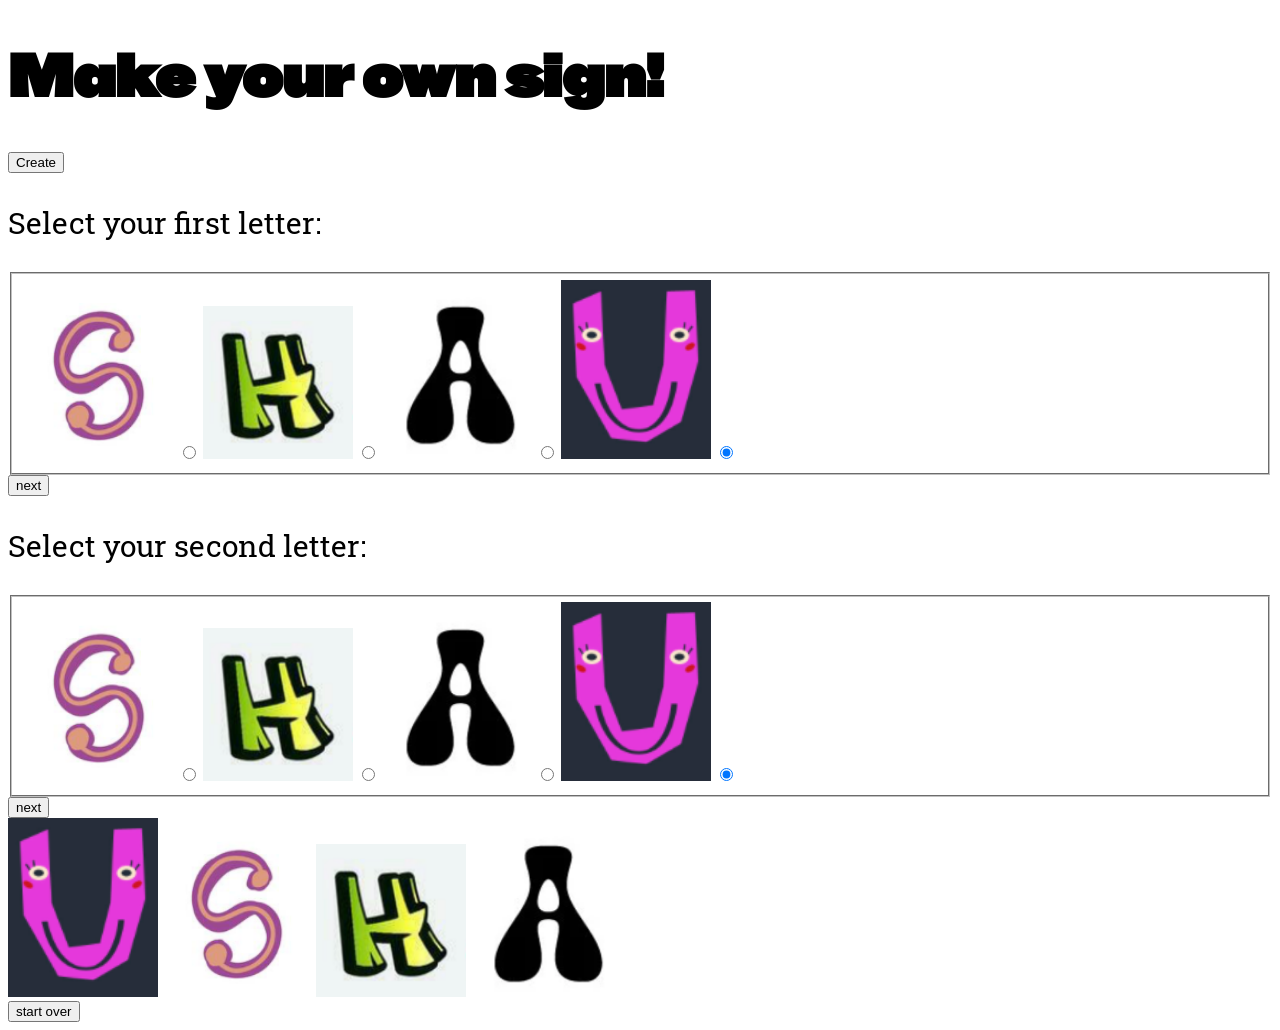
==== interactive-storytelling/index.html @ c2c902f6 "interactive storytelling project" ====
<!DOCTYPE html>
<html lang="en">
<head>
    <meta charset="UTF-8">
    <meta name="viewport" content="width=device-width, initial-scale=1.0">
    <title>Making Your Sign</title>

    <link rel="stylesheet" href="./styles.css">

    <link rel="preconnect" href="https://fonts.googleapis.com">
    <link rel="preconnect" href="https://fonts.gstatic.com" crossorigin>
    <link href="https://fonts.googleapis.com/css2?family=BBH+Sans+Hegarty&display=swap" rel="stylesheet">

    <link rel="preconnect" href="https://fonts.googleapis.com">
    <link rel="preconnect" href="https://fonts.gstatic.com" crossorigin>
    <link href="https://fonts.googleapis.com/css2?family=Roboto+Slab:wght@100..900&display=swap" rel="stylesheet">

</head>
<body>
    
<div class="blank sign" id="create">
        <h1>Make your own sign!</h1>
        <button id="create-button">Create</button>
</div>

<div class="letter panel hide" id="first-selection">
        <p>Select your first letter:</p>
        <fieldset>
            <label for="opt1"><img src="./assets/s-is.png"></label>
            <input type="radio" id="opt1" name="first-selection" value="./assets/s-is.png" checked />

            <label for="opt2"><img src="./assets/h-is.png"></label>
            <input type="radio" id="opt2" name="first-selection" value="./assets/h-is.png" checked />

            <label for="opt3"><img src="./assets/a-is.png"></label>
            <input type="radio" id="opt3" name="first-selection" value="./assets/a-is.png" checked />

            <label for="opt4"><img src="./assets/u-is.png"></label>
            <input type="radio" id="opt4" name="first-selection" value="./assets/u-is.png" checked />
        </fieldset>

        <button id="first-letter-button">next</button>
    </div>


    
    <div class="letter panel hide" id="second-selection">
        <p>Select your second letter:</p>
         <fieldset>
            <label for="opt1"><img src="./assets/s-is.png"></label>
            <input type="radio" id="opt1" name="second-selection" value="./assets/s-is.png" checked />

            <label for="opt2"><img src="./assets/h-is.png"></label>
            <input type="radio" id="opt2" name="second-selection" value="./assets/h-is.png" checked />

            <label for="opt3"><img src="./assets/a-is.png"></label>
            <input type="radio" id="opt3" name="second-selection" value="./assets/a-is.png" checked />

            <label for="opt4"><img src="./assets/u-is.png"></label>
            <input type="radio" id="opt4" name="second-selection" value="./assets/u-is.png" checked />
        </fieldset>
        <button id="second-letter-button">next</button>
    </div>



     <div class="letter panel hide" id="decorated-sign">
        <div id="sign-collage">
            <img id="u-l" src="./assets/u-is.png" alt="quilt square">
            <img id="s-l" src="./assets/s-is.png" alt="quilt square">
            <img id="h-l" src="./assets/h-is.png" alt="quilt square">
            <img id="a-l" src="./assets/a-is.png" alt="quilt square">
        </div>
        <button id="back-button">start over</button>
    </div>















    <script src="./main.js"></script>
</body>
</html>
---- interactive-storytelling/styles.css ----
p{
    font-family: "Roboto Slab", serif;
    font-size:30px;
}

img{
    width:150px;
}

h1{
    font-family: "BBH Sans Hegarty", sans-serif;
    font-size:60px;
}
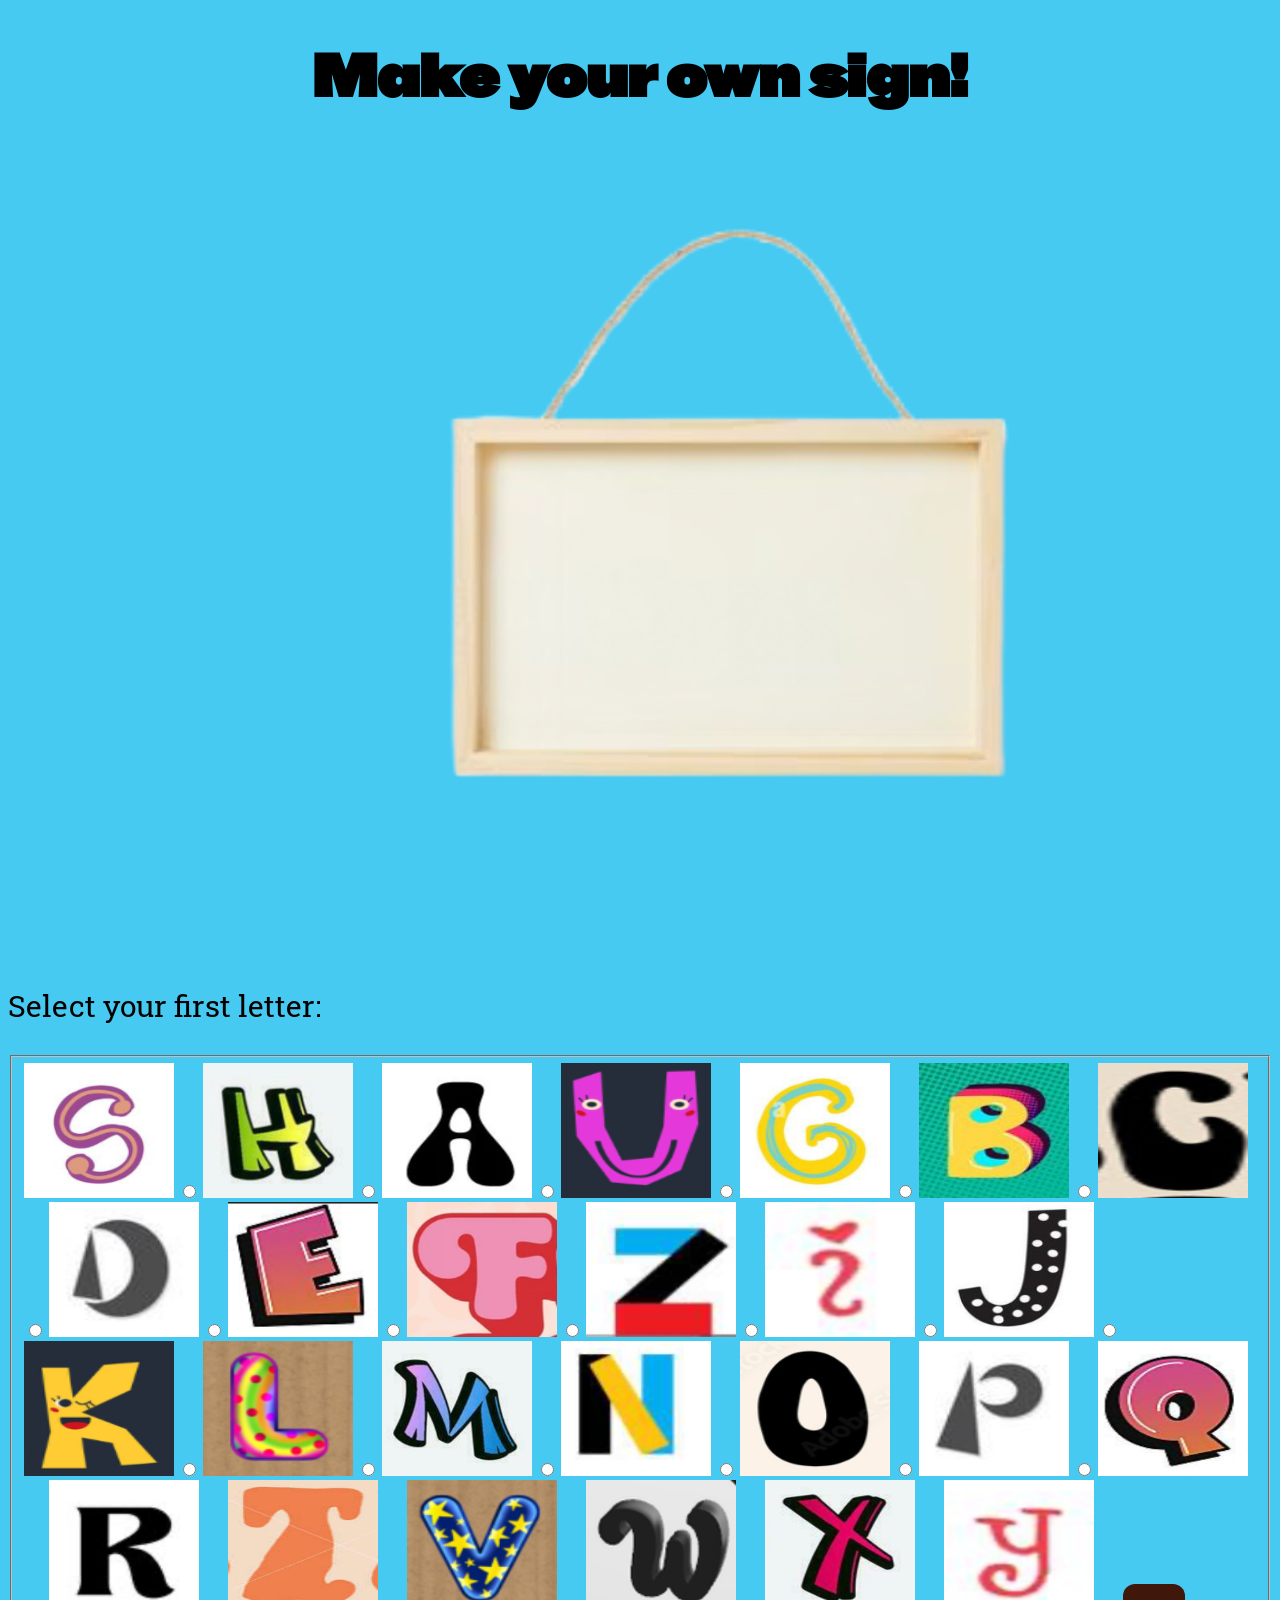
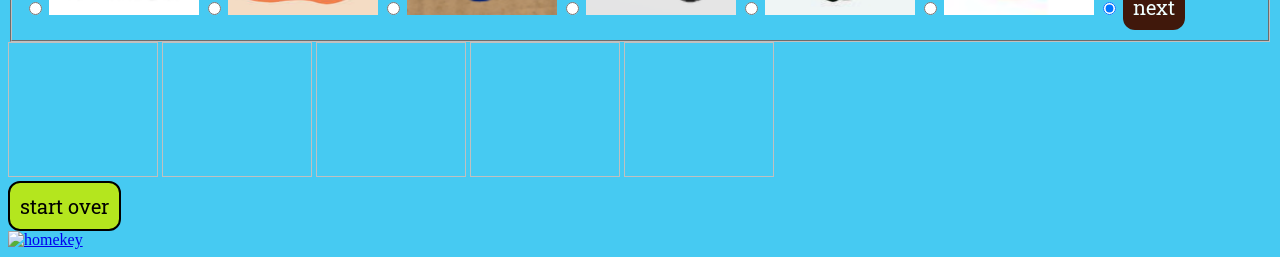
==== commit 8f042226: "Add files via upload Interactive Storytelling Project" ====
--- a/interactive-storytelling/index.html
+++ b/interactive-storytelling/index.html
@@ -17,13 +17,14 @@
 
 </head>
 <body>
-    
-<div class="blank sign" id="create">
-        <h1>Make your own sign!</h1>
-        <button id="create-button">Create</button>
+   
+<h1>Make your own sign!</h1>
+<img id = door-sign-template src = "./assets/door-sign-2.png" alt="blank door sign">
+<div class="blank sign">
+        
 </div>
 
-<div class="letter panel hide" id="first-selection">
+<div class="letterpanelshow" id="first-selection">
         <p>Select your first letter:</p>
         <fieldset>
             <label for="opt1"><img src="./assets/s-is.png"></label>
@@ -37,14 +38,83 @@
 
             <label for="opt4"><img src="./assets/u-is.png"></label>
             <input type="radio" id="opt4" name="first-selection" value="./assets/u-is.png" checked />
+
+            <label for="opt5"><img src="./assets/g-is.png"></label>
+            <input type="radio" id="opt5" name="first-selection" value="./assets/g-is.png" checked />
+
+            <label for="opt6"><img src="./assets/b-is.png"></label>
+            <input type="radio" id="opt6" name="first-selection" value="./assets/b-is.png" checked />
+
+            <label for="opt7"><img src="./assets/c-is.png"></label>
+            <input type="radio" id="opt7" name="first-selection" value="./assets/c-is.png" checked />
+
+            <label for="opt8"><img src="./assets/d-is.png"></label>
+            <input type="radio" id="opt8" name="first-selection" value="./assets/d-is.png" checked />
+
+            <label for="opt9"><img src="./assets/e-is.png"></label>
+            <input type="radio" id="opt9" name="first-selection" value="./assets/e-is.png" checked />
+
+            <label for="opt10"><img src="./assets/f-is.png"></label>
+            <input type="radio" id="opt10" name="first-selection" value="./assets/f-is.png" checked />
+
+            <label for="opt11"><img src="./assets/z-is.png"></label>
+            <input type="radio" id="opt11" name="first-selection" value="./assets/z-is.png" checked />
+
+            <label for="opt12"><img src="./assets/i-is.png"></label>
+            <input type="radio" id="opt12" name="first-selection" value="./assets/i-is.png" checked />
+
+            <label for="opt13"><img src="./assets/j-is.png"></label>
+            <input type="radio" id="opt13" name="first-selection" value="./assets/j-is.png" checked />
+
+            <label for="opt14"><img src="./assets/k-is.png"></label>
+            <input type="radio" id="opt14" name="first-selection" value="./assets/k-is.png" checked />
+
+            <label for="opt15"><img src="./assets/l-is.png"></label>
+            <input type="radio" id="opt15" name="first-selection" value="./assets/l-is.png" checked />
+
+            <label for="opt16"><img src="./assets/m-is.png"></label>
+            <input type="radio" id="opt16" name="first-selection" value="./assets/m-is.png" checked />
+            
+            <label for="opt17"><img src="./assets/n-is.png"></label>
+            <input type="radio" id="opt17" name="first-selection" value="./assets/n-is.png" checked />
+
+            <label for="opt18"><img src="./assets/o-is.png"></label>
+            <input type="radio" id="opt18" name="first-selection" value="./assets/o-is.png" checked />
+
+            <label for="opt19"><img src="./assets/p-is.png"></label>
+            <input type="radio" id="opt19" name="first-selection" value="./assets/p-is.png" checked />
+
+            <label for="opt20"><img src="./assets/q-is.png"></label>
+            <input type="radio" id="opt20" name="first-selection" value="./assets/q-is.png" checked />
+
+            <label for="opt21"><img src="./assets/r-is.png"></label>
+            <input type="radio" id="opt21" name="first-selection" value="./assets/r-is.png" checked />
+
+            <label for="opt22"><img src="./assets/t-is.png"></label>
+            <input type="radio" id="opt22" name="first-selection" value="./assets/t-is.png" checked />
+
+            <label for="opt23"><img src="./assets/v-is.png"></label>
+            <input type="radio" id="opt23" name="first-selection" value="./assets/v-is.png" checked />
+
+            <label for="opt24"><img src="./assets/w-is.png"></label>
+            <input type="radio" id="opt24" name="first-selection" value="./assets/w-is.png" checked />
+
+            <label for="opt25"><img src="./assets/x-is.png"></label>
+            <input type="radio" id="opt25" name="first-selection" value="./assets/x-is.png" checked />
+
+            <label for="opt26"><img src="./assets/y-is.png"></label>
+            <input type="radio" id="opt26" name="first-selection" value="./assets/y-is.png" checked />
+
+
+            <button id="first-letter-button">next</button>
         </fieldset>
 
-        <button id="first-letter-button">next</button>
+       
     </div>
 
 
     
-    <div class="letter panel hide" id="second-selection">
+    <div class="letterpanelhide" id="second-selection">
         <p>Select your second letter:</p>
          <fieldset>
             <label for="opt1"><img src="./assets/s-is.png"></label>
@@ -58,35 +128,345 @@
 
             <label for="opt4"><img src="./assets/u-is.png"></label>
             <input type="radio" id="opt4" name="second-selection" value="./assets/u-is.png" checked />
+
+            <label for="opt5"><img src="./assets/g-is.png"></label>
+            <input type="radio" id="opt5" name="second-selection" value="./assets/g-is.png" checked />
+
+            <label for="opt6"><img src="./assets/b-is.png"></label>
+            <input type="radio" id="opt6" name="second-selection" value="./assets/b-is.png" checked />
+
+            <label for="opt7"><img src="./assets/c-is.png"></label>
+            <input type="radio" id="opt7" name="second-selection" value="./assets/c-is.png" checked />
+
+            <label for="opt8"><img src="./assets/d-is.png"></label>
+            <input type="radio" id="opt8" name="second-selection" value="./assets/d-is.png" checked />
+
+            <label for="opt9"><img src="./assets/e-is.png"></label>
+            <input type="radio" id="opt9" name="second-selection" value="./assets/e-is.png" checked />
+
+            <label for="opt10"><img src="./assets/f-is.png"></label>
+            <input type="radio" id="opt10" name="second-selection" value="./assets/f-is.png" checked />
+
+            <label for="opt11"><img src="./assets/z-is.png"></label>
+            <input type="radio" id="opt11" name="second-selection" value="./assets/z-is.png" checked />
+
+            <label for="opt12"><img src="./assets/i-is.png"></label>
+            <input type="radio" id="opt12" name="second-selection" value="./assets/i-is.png" checked />
+
+            <label for="opt13"><img src="./assets/j-is.png"></label>
+            <input type="radio" id="opt13" name="second-selection" value="./assets/j-is.png" checked />
+
+            <label for="opt14"><img src="./assets/k-is.png"></label>
+            <input type="radio" id="opt14" name="second-selection" value="./assets/k-is.png" checked />
+
+            <label for="opt15"><img src="./assets/l-is.png"></label>
+            <input type="radio" id="opt15" name="second-selection" value="./assets/l-is.png" checked />
+
+            <label for="opt16"><img src="./assets/m-is.png"></label>
+            <input type="radio" id="opt16" name="second-selection" value="./assets/m-is.png" checked />
+            
+            <label for="opt17"><img src="./assets/n-is.png"></label>
+            <input type="radio" id="opt17" name="second-selection" value="./assets/n-is.png" checked />
+
+            <label for="opt18"><img src="./assets/o-is.png"></label>
+            <input type="radio" id="opt18" name="second-selection" value="./assets/o-is.png" checked />
+
+            <label for="opt19"><img src="./assets/p-is.png"></label>
+            <input type="radio" id="opt19" name="second-selection" value="./assets/p-is.png" checked />
+
+            <label for="opt20"><img src="./assets/q-is.png"></label>
+            <input type="radio" id="opt20" name="second-selection" value="./assets/q-is.png" checked />
+
+            <label for="opt21"><img src="./assets/r-is.png"></label>
+            <input type="radio" id="opt21" name="second-selection" value="./assets/r-is.png" checked />
+
+            <label for="opt22"><img src="./assets/t-is.png"></label>
+            <input type="radio" id="opt22" name="second-selection" value="./assets/t-is.png" checked />
+
+            <label for="opt23"><img src="./assets/v-is.png"></label>
+            <input type="radio" id="opt23" name="second-selection" value="./assets/v-is.png" checked />
+
+            <label for="opt24"><img src="./assets/w-is.png"></label>
+            <input type="radio" id="opt24" name="second-selection" value="./assets/w-is.png" checked />
+
+            <label for="opt25"><img src="./assets/x-is.png"></label>
+            <input type="radio" id="opt25" name="second-selection" value="./assets/x-is.png" checked />
+
+            <label for="opt26"><img src="./assets/y-is.png"></label>
+            <input type="radio" id="opt26" name="second-selection" value="./assets/y-is.png" checked />
         </fieldset>
         <button id="second-letter-button">next</button>
     </div>
 
 
 
+     <div class="letterpanelhide" id="third-selection">
+        <p>Select your third letter:</p>
+         <fieldset>
+            <label for="opt1"><img src="./assets/s-is.png"></label>
+            <input type="radio" id="opt1" name="third-selection" value="./assets/s-is.png" checked />
+
+            <label for="opt2"><img src="./assets/h-is.png"></label>
+            <input type="radio" id="opt2" name="third-selection" value="./assets/h-is.png" checked />
+
+            <label for="opt3"><img src="./assets/a-is.png"></label>
+            <input type="radio" id="opt3" name="third-selection" value="./assets/a-is.png" checked />
+
+            <label for="opt4"><img src="./assets/u-is.png"></label>
+            <input type="radio" id="opt4" name="third-selection" value="./assets/u-is.png" checked />
+
+            <label for="opt5"><img src="./assets/g-is.png"></label>
+            <input type="radio" id="opt5" name="third-selection" value="./assets/g-is.png" checked />
+
+            <label for="opt6"><img src="./assets/b-is.png"></label>
+            <input type="radio" id="opt6" name="third-selection" value="./assets/b-is.png" checked />
+
+            <label for="opt7"><img src="./assets/c-is.png"></label>
+            <input type="radio" id="opt7" name="third-selection" value="./assets/c-is.png" checked />
+
+            <label for="opt8"><img src="./assets/d-is.png"></label>
+            <input type="radio" id="opt8" name="third-selection" value="./assets/d-is.png" checked />
+
+            <label for="opt9"><img src="./assets/e-is.png"></label>
+            <input type="radio" id="opt9" name="third-selection" value="./assets/e-is.png" checked />
+
+            <label for="opt10"><img src="./assets/f-is.png"></label>
+            <input type="radio" id="opt10" name="third-selection" value="./assets/f-is.png" checked />
+
+            <label for="opt11"><img src="./assets/z-is.png"></label>
+            <input type="radio" id="opt11" name="third-selection" value="./assets/z-is.png" checked />
+
+            <label for="opt12"><img src="./assets/i-is.png"></label>
+            <input type="radio" id="opt12" name="third-selection" value="./assets/i-is.png" checked />
+
+            <label for="opt13"><img src="./assets/j-is.png"></label>
+            <input type="radio" id="opt13" name="third-selection" value="./assets/j-is.png" checked />
+
+            <label for="opt14"><img src="./assets/k-is.png"></label>
+            <input type="radio" id="opt14" name="third-selection" value="./assets/k-is.png" checked />
+
+            <label for="opt15"><img src="./assets/l-is.png"></label>
+            <input type="radio" id="opt15" name="third-selection" value="./assets/l-is.png" checked />
+
+            <label for="opt16"><img src="./assets/m-is.png"></label>
+            <input type="radio" id="opt16" name="third-selection" value="./assets/m-is.png" checked />
+            
+            <label for="opt17"><img src="./assets/n-is.png"></label>
+            <input type="radio" id="opt17" name="third-selection" value="./assets/n-is.png" checked />
+
+            <label for="opt18"><img src="./assets/o-is.png"></label>
+            <input type="radio" id="opt18" name="third-selection" value="./assets/o-is.png" checked />
+
+            <label for="opt19"><img src="./assets/p-is.png"></label>
+            <input type="radio" id="opt19" name="third-selection" value="./assets/p-is.png" checked />
+
+            <label for="opt20"><img src="./assets/q-is.png"></label>
+            <input type="radio" id="opt20" name="third-selection" value="./assets/q-is.png" checked />
+
+            <label for="opt21"><img src="./assets/r-is.png"></label>
+            <input type="radio" id="opt21" name="third-selection" value="./assets/r-is.png" checked />
+
+            <label for="opt22"><img src="./assets/t-is.png"></label>
+            <input type="radio" id="opt22" name="third-selection" value="./assets/t-is.png" checked />
+
+            <label for="opt23"><img src="./assets/v-is.png"></label>
+            <input type="radio" id="opt23" name="third-selection" value="./assets/v-is.png" checked />
+
+            <label for="opt24"><img src="./assets/w-is.png"></label>
+            <input type="radio" id="opt24" name="third-selection" value="./assets/w-is.png" checked />
+
+            <label for="opt25"><img src="./assets/x-is.png"></label>
+            <input type="radio" id="opt25" name="third-selection" value="./assets/x-is.png" checked />
+
+            <label for="opt26"><img src="./assets/y-is.png"></label>
+            <input type="radio" id="opt26" name="third-selection" value="./assets/y-is.png" checked />
+        </fieldset>
+        <button id="third-letter-button">next</button>
+    </div>
+
+    <div class="letterpanelhide" id="fourth-selection">
+        <p>Select your fourth letter:</p>
+         <fieldset>
+            <label for="opt1"><img src="./assets/s-is.png"></label>
+            <input type="radio" id="opt1" name="fourth-selection" value="./assets/s-is.png" checked />
+
+            <label for="opt2"><img src="./assets/h-is.png"></label>
+            <input type="radio" id="opt2" name="fourth-selection" value="./assets/h-is.png" checked />
+
+            <label for="opt3"><img src="./assets/a-is.png"></label>
+            <input type="radio" id="opt3" name="fourth-selection" value="./assets/a-is.png" checked />
+
+            <label for="opt4"><img src="./assets/u-is.png"></label>
+            <input type="radio" id="opt4" name="fourth-selection" value="./assets/u-is.png" checked />
+
+             <label for="opt5"><img src="./assets/g-is.png"></label>
+            <input type="radio" id="opt5" name="fourth-selection" value="./assets/g-is.png" checked />
+
+            <label for="opt6"><img src="./assets/b-is.png"></label>
+            <input type="radio" id="opt6" name="fourth-selection" value="./assets/b-is.png" checked />
+
+            <label for="opt7"><img src="./assets/c-is.png"></label>
+            <input type="radio" id="opt7" name="fourth-selection" value="./assets/c-is.png" checked />
+
+            <label for="opt8"><img src="./assets/d-is.png"></label>
+            <input type="radio" id="opt8" name="fourth-selection" value="./assets/d-is.png" checked />
+
+            <label for="opt9"><img src="./assets/e-is.png"></label>
+            <input type="radio" id="opt9" name="fourth-selection" value="./assets/e-is.png" checked />
+
+            <label for="opt10"><img src="./assets/f-is.png"></label>
+            <input type="radio" id="opt10" name="fourth-selection" value="./assets/f-is.png" checked />
+
+            <label for="opt11"><img src="./assets/z-is.png"></label>
+            <input type="radio" id="opt11" name="fourth-selection" value="./assets/z-is.png" checked />
+
+            <label for="opt12"><img src="./assets/i-is.png"></label>
+            <input type="radio" id="opt12" name="fourth-selection" value="./assets/i-is.png" checked />
+
+            <label for="opt13"><img src="./assets/j-is.png"></label>
+            <input type="radio" id="opt13" name="fourth-selection" value="./assets/j-is.png" checked />
+
+            <label for="opt14"><img src="./assets/k-is.png"></label>
+            <input type="radio" id="opt14" name="fourth-selection" value="./assets/k-is.png" checked />
+
+            <label for="opt15"><img src="./assets/l-is.png"></label>
+            <input type="radio" id="opt15" name="fourth-selection" value="./assets/l-is.png" checked />
+
+            <label for="opt16"><img src="./assets/m-is.png"></label>
+            <input type="radio" id="opt16" name="fourth-selection" value="./assets/m-is.png" checked />
+            
+            <label for="opt17"><img src="./assets/n-is.png"></label>
+            <input type="radio" id="opt17" name="fourth-selection" value="./assets/n-is.png" checked />
+
+            <label for="opt18"><img src="./assets/o-is.png"></label>
+            <input type="radio" id="opt18" name="fourth-selection" value="./assets/o-is.png" checked />
+
+            <label for="opt19"><img src="./assets/p-is.png"></label>
+            <input type="radio" id="opt19" name="fourth-selection" value="./assets/p-is.png" checked />
+
+            <label for="opt20"><img src="./assets/q-is.png"></label>
+            <input type="radio" id="opt20" name="fourth-selection" value="./assets/q-is.png" checked />
+
+            <label for="opt21"><img src="./assets/r-is.png"></label>
+            <input type="radio" id="opt21" name="fourth-selection" value="./assets/r-is.png" checked />
+
+            <label for="opt22"><img src="./assets/t-is.png"></label>
+            <input type="radio" id="opt22" name="fourth-selection" value="./assets/t-is.png" checked />
+
+            <label for="opt23"><img src="./assets/v-is.png"></label>
+            <input type="radio" id="opt23" name="fourth-selection" value="./assets/v-is.png" checked />
+
+            <label for="opt24"><img src="./assets/w-is.png"></label>
+            <input type="radio" id="opt24" name="fourth-selection" value="./assets/w-is.png" checked />
+
+            <label for="opt25"><img src="./assets/x-is.png"></label>
+            <input type="radio" id="opt25" name="fourth-selection" value="./assets/x-is.png" checked />
+
+            <label for="opt26"><img src="./assets/y-is.png"></label>
+            <input type="radio" id="opt26" name="fourth-selection" value="./assets/y-is.png" checked />
+        </fieldset>
+        <button id="fourth-letter-button">next</button>
+    </div>
+
+
+<div class="letterpanelhide" id="fifth-selection">
+        <p>Select your fifth letter:</p>
+         <fieldset>
+            <label for="opt1"><img src="./assets/s-is.png"></label>
+            <input type="radio" id="opt1" name="fifth-selection" value="./assets/s-is.png" checked />
+
+            <label for="opt2"><img src="./assets/h-is.png"></label>
+            <input type="radio" id="opt2" name="fifth-selection" value="./assets/h-is.png" checked />
+
+            <label for="opt3"><img src="./assets/a-is.png"></label>
+            <input type="radio" id="opt3" name="fifth-selection" value="./assets/a-is.png" checked />
+
+            <label for="opt4"><img src="./assets/u-is.png"></label>
+            <input type="radio" id="opt4" name="fifth-selection" value="./assets/u-is.png" checked />
+
+            <label for="opt5"><img src="./assets/g-is.png"></label>
+            <input type="radio" id="opt5" name="fifth-selection" value="./assets/g-is.png" checked />
+
+            <label for="opt6"><img src="./assets/b-is.png"></label>
+            <input type="radio" id="opt6" name="fifth-selection" value="./assets/b-is.png" checked />
+
+            <label for="opt7"><img src="./assets/c-is.png"></label>
+            <input type="radio" id="opt7" name="fifth-selection" value="./assets/c-is.png" checked />
+
+            <label for="opt8"><img src="./assets/d-is.png"></label>
+            <input type="radio" id="opt8" name="fifth-selection" value="./assets/d-is.png" checked />
+
+            <label for="opt9"><img src="./assets/e-is.png"></label>
+            <input type="radio" id="opt9" name="fifth-selection" value="./assets/e-is.png" checked />
+
+            <label for="opt10"><img src="./assets/f-is.png"></label>
+            <input type="radio" id="opt10" name="fifth-selection" value="./assets/f-is.png" checked />
+
+            <label for="opt11"><img src="./assets/z-is.png"></label>
+            <input type="radio" id="opt11" name="fifth-selection" value="./assets/z-is.png" checked />
+
+            <label for="opt12"><img src="./assets/i-is.png"></label>
+            <input type="radio" id="opt12" name="fifth-selection" value="./assets/i-is.png" checked />
+
+            <label for="opt13"><img src="./assets/j-is.png"></label>
+            <input type="radio" id="opt13" name="fifth-selection" value="./assets/j-is.png" checked />
+
+            <label for="opt14"><img src="./assets/k-is.png"></label>
+            <input type="radio" id="opt14" name="fifth-selection" value="./assets/k-is.png" checked />
+
+            <label for="opt15"><img src="./assets/l-is.png"></label>
+            <input type="radio" id="opt15" name="fifth-selection" value="./assets/l-is.png" checked />
+
+            <label for="opt16"><img src="./assets/m-is.png"></label>
+            <input type="radio" id="opt16" name="fifth-selection" value="./assets/m-is.png" checked />
+            
+            <label for="opt17"><img src="./assets/n-is.png"></label>
+            <input type="radio" id="opt17" name="fifth-selection" value="./assets/n-is.png" checked />
+
+            <label for="opt18"><img src="./assets/o-is.png"></label>
+            <input type="radio" id="opt18" name="fifth-selection" value="./assets/o-is.png" checked />
+
+            <label for="opt19"><img src="./assets/p-is.png"></label>
+            <input type="radio" id="opt19" name="fifth-selection" value="./assets/p-is.png" checked />
+
+            <label for="opt20"><img src="./assets/q-is.png"></label>
+            <input type="radio" id="opt20" name="fifth-selection" value="./assets/q-is.png" checked />
+
+            <label for="opt21"><img src="./assets/r-is.png"></label>
+            <input type="radio" id="opt21" name="fifth-selection" value="./assets/r-is.png" checked />
+
+            <label for="opt22"><img src="./assets/t-is.png"></label>
+            <input type="radio" id="opt22" name="fifth-selection" value="./assets/t-is.png" checked />
+
+            <label for="opt23"><img src="./assets/v-is.png"></label>
+            <input type="radio" id="opt23" name="fifth-selection" value="./assets/v-is.png" checked />
+
+            <label for="opt24"><img src="./assets/w-is.png"></label>
+            <input type="radio" id="opt24" name="fifth-selection" value="./assets/w-is.png" checked />
+
+            <label for="opt25"><img src="./assets/x-is.png"></label>
+            <input type="radio" id="opt25" name="fifth-selection" value="./assets/x-is.png" checked />
+
+            <label for="opt26"><img src="./assets/y-is.png"></label>
+            <input type="radio" id="opt26" name="fifth-selection" value="./assets/y-is.png" checked />
+        </fieldset>
+        <button id="fifth-letter-button">next</button>
+    </div>
+
+
+
      <div class="letter panel hide" id="decorated-sign">
         <div id="sign-collage">
-            <img id="u-l" src="./assets/u-is.png" alt="quilt square">
-            <img id="s-l" src="./assets/s-is.png" alt="quilt square">
-            <img id="h-l" src="./assets/h-is.png" alt="quilt square">
-            <img id="a-l" src="./assets/a-is.png" alt="quilt square">
+            <img id="ul">
+            <img id="sl">
+            <img id="hl">
+            <img id="al">
+            <img id="gl">
         </div>
         <button id="back-button">start over</button>
     </div>
 
-
-
-
-
-
-
-
-
-
-
-
-
-
+<a href="../index.html"><img id="home-key" src="../assets/home-key.png" alt="homekey" style="width:60px"> </a>
 
     <script src="./main.js"></script>
 </body>
--- a/interactive-storytelling/styles.css
+++ b/interactive-storytelling/styles.css
@@ -1,3 +1,8 @@
+
+body{
+    background-color:#46caf2;
+}
+
 p{
     font-family: "Roboto Slab", serif;
     font-size:30px;
@@ -5,9 +10,101 @@
 
 img{
     width:150px;
+    height:15vh;
+}
+
+#door-sign-template{
+    width:200px;
+    height:auto;
+    margin-left:320px;
 }
 
 h1{
     font-family: "BBH Sans Hegarty", sans-serif;
     font-size:60px;
+    text-align:center;
+}
+
+#door-sign-template{
+    width:800px;
+    text-align: center;
+}
+
+.letterpanelhide{
+    display:none;
+}
+
+
+.letterpanelshow{
+    display:block;
+}
+
+#home-key{
+    width:60px;
+    height:auto;
+}
+
+#first-letter-button{
+    font-family: "Roboto Slab", serif;
+    font-size:20px;
+    margin-top:20px;
+    background-color: #40180B;
+    color:azure;
+    border-radius: 12px;
+    padding: 10px;
+    border: none;
+}
+
+#second-letter-button{
+    font-family: "Roboto Slab", serif;
+    font-size:20px;
+    margin-top:20px;
+    background-color: #40180B;
+    color:azure;
+    border-radius: 12px;
+    padding: 10px;
+    border: none;
+}
+
+#third-letter-button{
+    font-family: "Roboto Slab", serif;
+    font-size:20px;
+    margin-top:20px;
+    background-color: #40180B;
+    color:azure;
+    border-radius: 12px;
+    padding: 10px;
+    border: none;
+}
+
+#fourth-letter-button{
+    font-family: "Roboto Slab", serif;
+    font-size:20px;
+    margin-top:20px;
+    background-color: #40180B;
+    color:azure;
+    border-radius: 12px;
+    padding: 10px;
+    border: none;
+}
+
+#fifth-letter-button{
+    font-family: "Roboto Slab", serif;
+    font-size:20px;
+    margin-top:20px;
+    background-color: #40180B;
+    color:azure;
+    border-radius: 12px;
+    padding: 10px;
+    border: none;
+}
+
+#back-button{
+    font-family: "Roboto Slab", serif;
+    font-size:20px;
+    background-color:#B4E61E;
+    color:black;
+    border-radius: 12px;
+    padding: 10px;
+    border: black 2px solid;
 }
